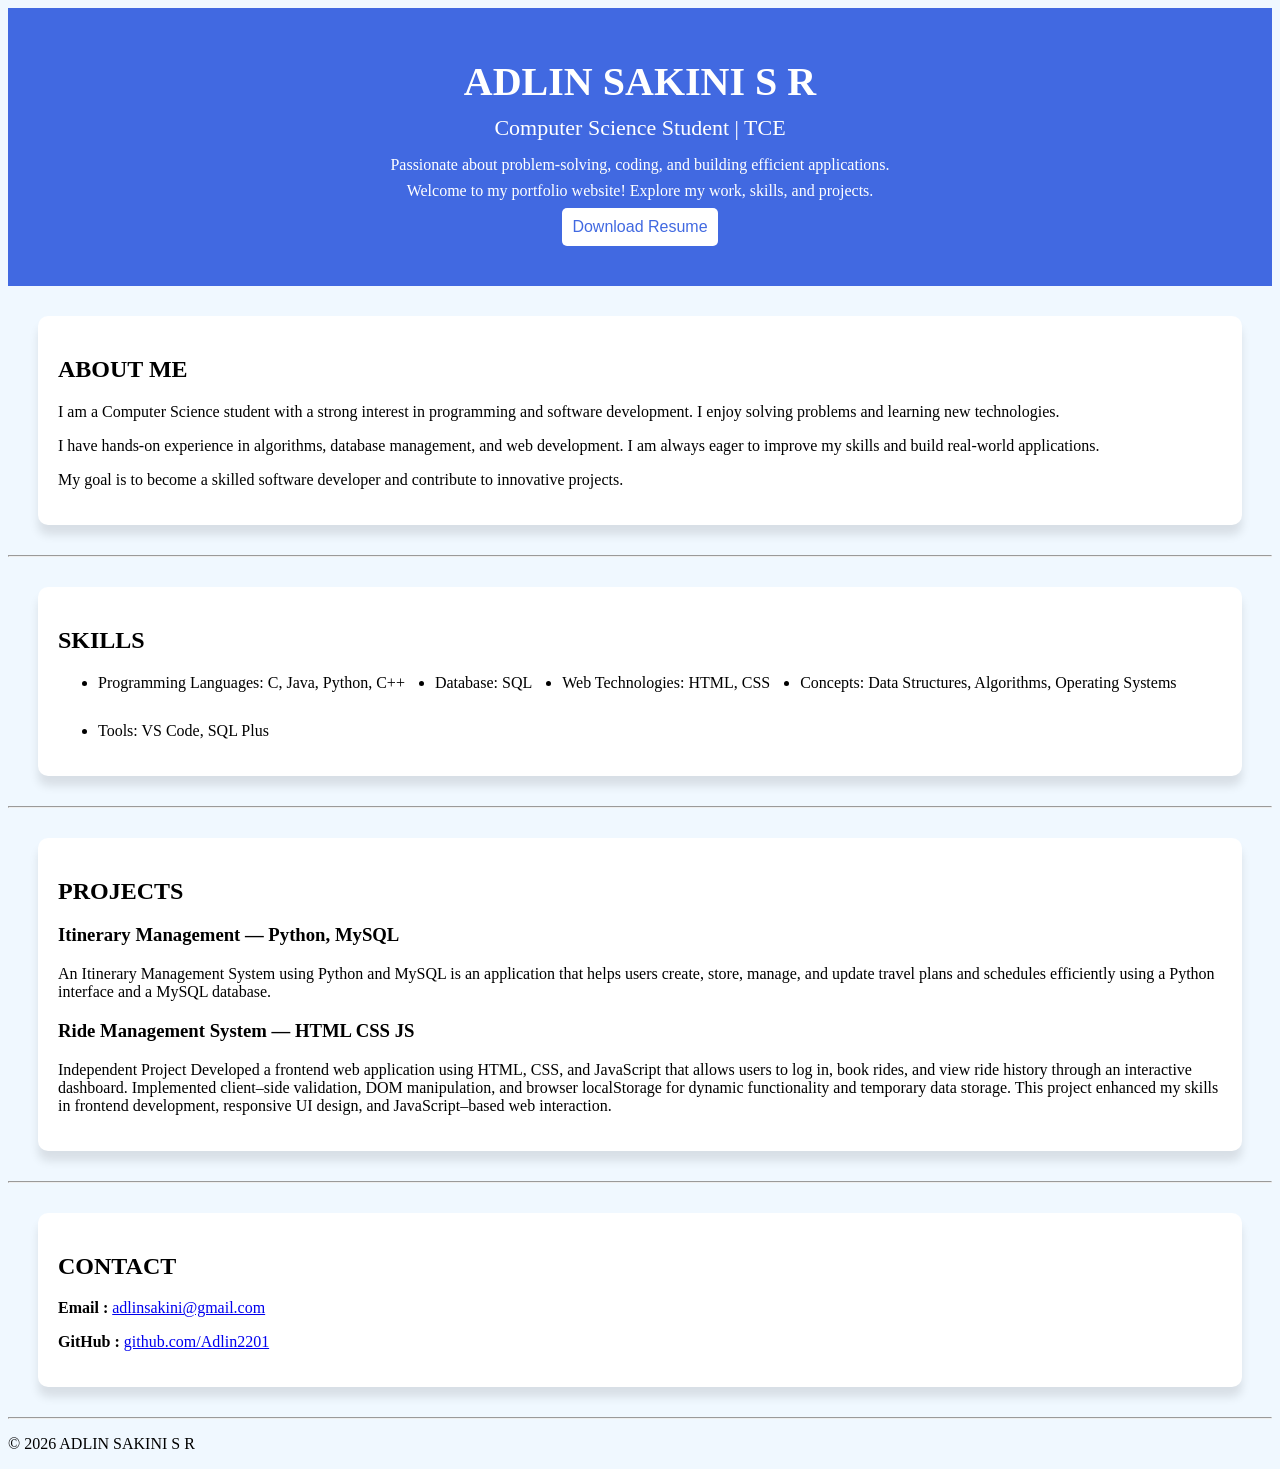
==== Portfolio/index.html @ 96f570a3 "Portfolio Added" ====
<!DOCTYPE html>
<html lang="en">
    <head>
        <meta charset="UTF-8">
        <meta name="viewport" content="width=device-width, initial-scale=1.0">
        <title>My portfolio</title>
        <link rel="stylesheet" href="style.css">
    </head>
    <body>
        <header>
            <h1>ADLIN SAKINI S R</h1>
            <h2>Computer Science Student | TCE</h2>
            <p>Passionate about problem-solving, coding, and building efficient applications.</p>
            <p>Welcome to my portfolio website! Explore my work, skills, and projects.</p>
            <button type="button">Download Resume</button>
        </header>
        <main>
        <section id="about">
            <h2>ABOUT ME</h2>
            <p>I am a Computer Science student with a strong interest in programming and software development. I enjoy solving problems and learning new technologies.</p>
            <p>I have hands-on experience in algorithms, database management, and web development. I am always eager to improve my skills and build real-world applications.</p>
            <p>My goal is to become a skilled software developer and contribute to innovative projects.</p>
        </section>
        <hr>
        <section id="skills">
            <h2>SKILLS</h2>
            <ul>
                <li>Programming Languages: C, Java, Python, C++</li>
                <li>Database: SQL</li>
                <li>Web Technologies: HTML, CSS</li>
                <li>Concepts: Data Structures, Algorithms, Operating Systems</li>
                <li>Tools: VS Code, SQL Plus</li>
            </ul>
        </section>
        <hr>
        <section id="projects">
            <h2>PROJECTS</h2>
            <article>
                <h3>Itinerary Management — Python, MySQL</h3>
                <p>An Itinerary Management System using Python and MySQL is an application that helps users create,
store, manage, and update travel plans and schedules efficiently using a Python interface and a MySQL database.</p>
            </article>
            <article>
                <h3>Ride Management System — HTML CSS JS</h3>
                <p>Independent Project Developed a frontend web application using HTML, CSS, and JavaScript that allows users to
log in, book rides, and view ride history through an interactive dashboard. Implemented client–side validation,
DOM manipulation, and browser localStorage for dynamic functionality and temporary data storage. This project
enhanced my skills in frontend development, responsive UI design, and JavaScript–based web interaction.</p>
            </article>
        </section>
        <hr>
        <section id="contact">
            <h2>CONTACT</h2>
            <p><strong>Email : </strong>
            <a href="mailto:adlinsakini@gmail.com">adlinsakini@gmail.com</a>
            </p>
            <p><strong>GitHub : </strong>
            <a href="https://github.com/Adlin2201" target="_blank">github.com/Adlin2201</a>
            </p>
        </section>
        <hr>
        </main>
        <footer>
            <p>© 2026 ADLIN SAKINI S R</p>
        </footer>
    </body>
</html>
---- Portfolio/style.css ----
header{
    background-color: royalblue;
    color:white;
    text-align: center;
    padding: 40px 20px;
}
header h1{
    font-size: 40px;
    margin: 10px 0;
}
header h2{
    font-size: 22px;
    font-weight: normal;
    margin: 5px 0 15px 0;
}
header p{
    font-size: 16px;
    margin: 8px 0;
}
body {
    background-color: aliceblue;
}
section{
    background-color: white;
    padding: 20px;
    margin: 30px 30px 30px 30px;
    border-radius: 10px;
    box-shadow: 0 10px 10px rgba(0, 0, 0, 0.1);
}
button {
    background-color: white;
    color: royalblue;
    border: none;
    padding: 10px 10px;
    font-size: 16px;
    border-radius: 5px;
    cursor: pointer;
    transition: 0.3s;
}
button:hover{
    background-color: lightgray;
}
#skills ul {
    display: flex;
    gap: 30px;
    flex-wrap: wrap;
}
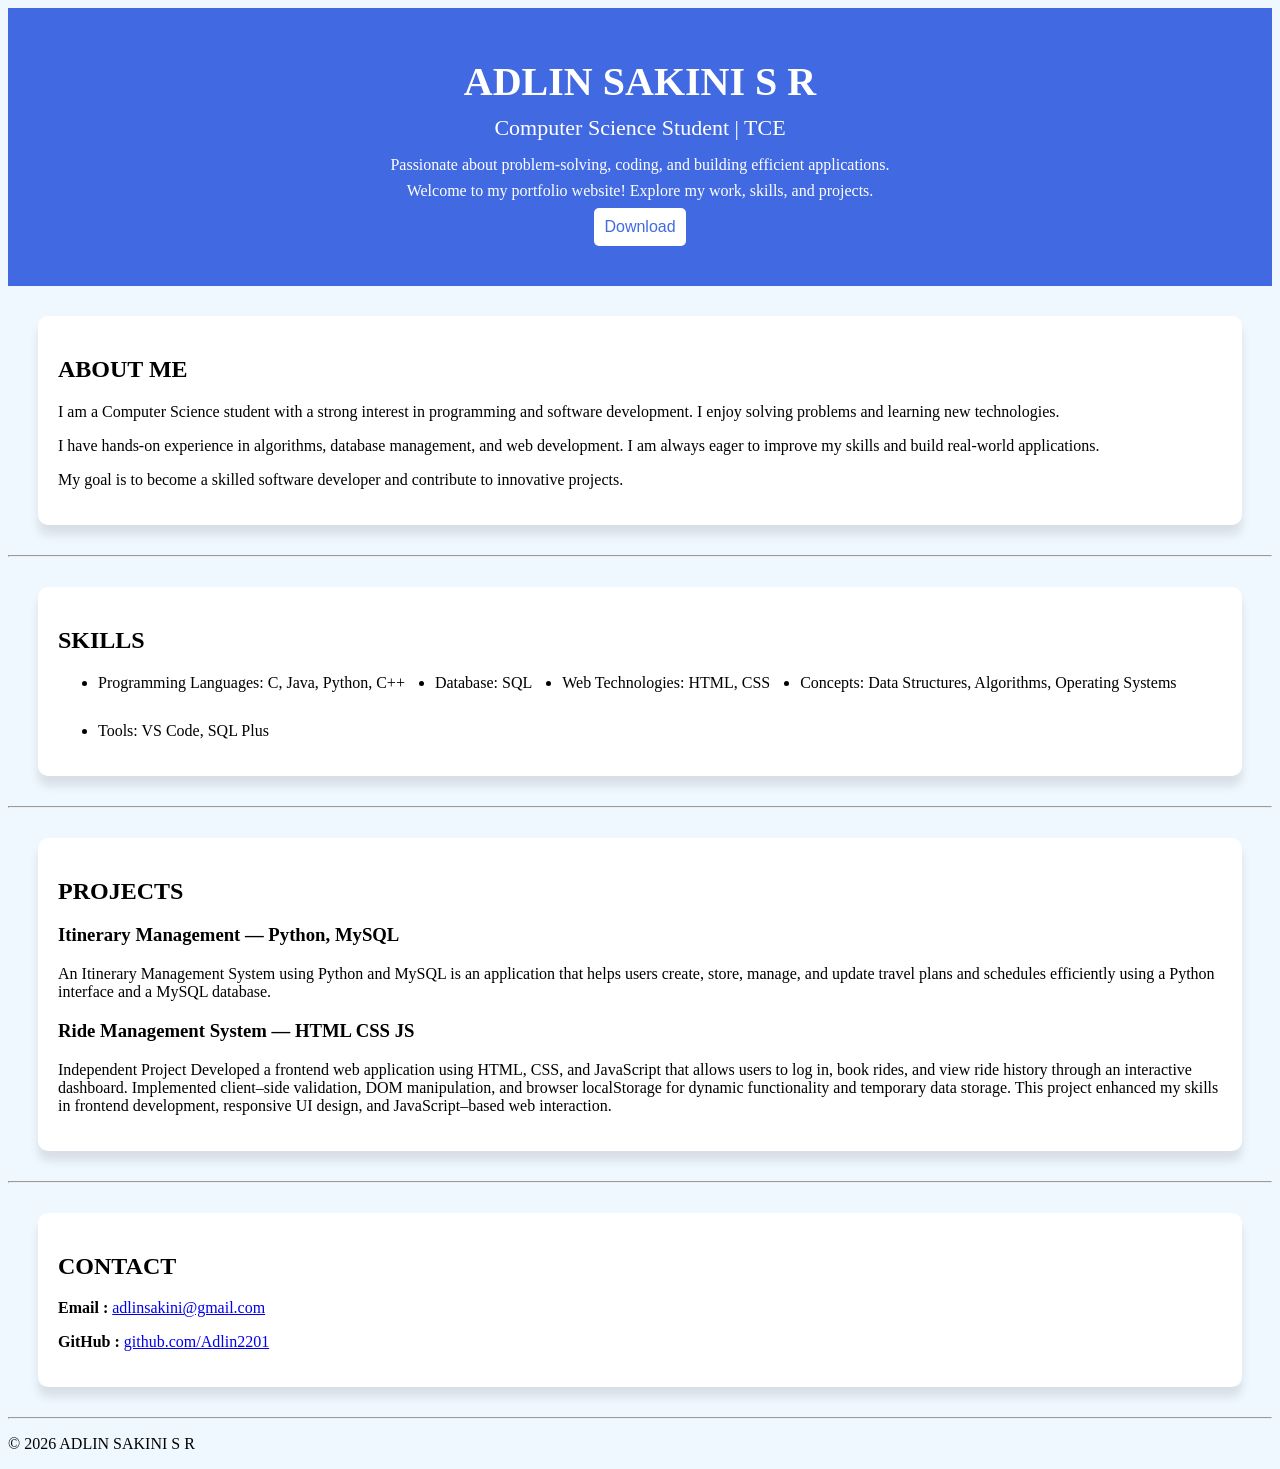
==== commit 949409c9: "Change button text from 'Download Resume' to 'Download'" ====
--- a/Portfolio/index.html
+++ b/Portfolio/index.html
@@ -2,7 +2,7 @@
 <html lang="en">
     <head>
         <meta charset="UTF-8">
-        <meta name="viewport" content="width=device-width, initial-scale=1.0">
+        <!--<meta name="viewport" content="width=device-width, initial-scale=1.0">-->
         <title>My portfolio</title>
         <link rel="stylesheet" href="style.css">
     </head>
@@ -12,7 +12,7 @@
             <h2>Computer Science Student | TCE</h2>
             <p>Passionate about problem-solving, coding, and building efficient applications.</p>
             <p>Welcome to my portfolio website! Explore my work, skills, and projects.</p>
-            <button type="button">Download Resume</button>
+            <button type="button">Download</button>
         </header>
         <main>
         <section id="about">
@@ -64,4 +64,4 @@
             <p>© 2026 ADLIN SAKINI S R</p>
         </footer>
     </body>
-</html>+</html>
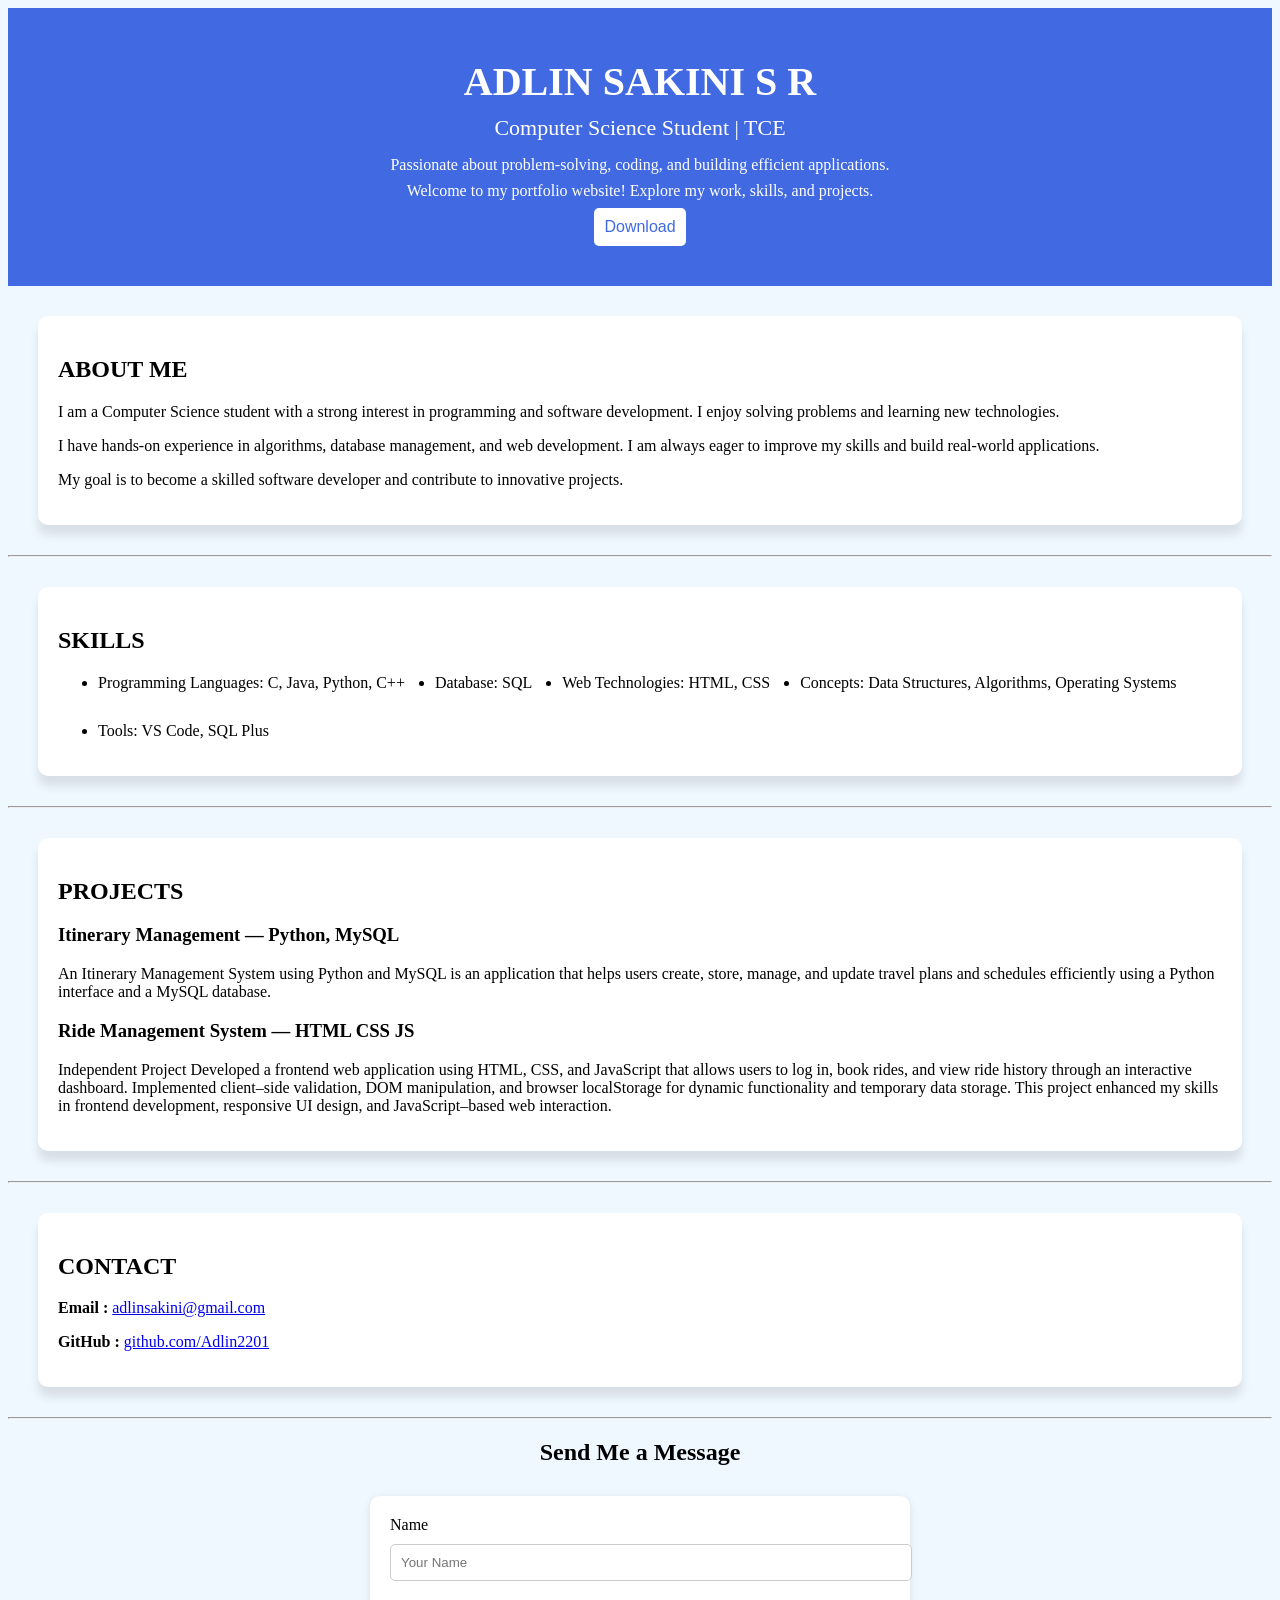
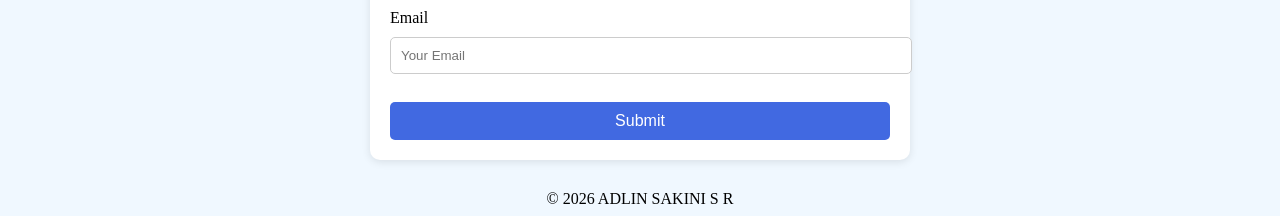
==== commit 6e0f0d3c: "JS is added" ====
--- a/Portfolio/index.html
+++ b/Portfolio/index.html
@@ -2,7 +2,7 @@
 <html lang="en">
     <head>
         <meta charset="UTF-8">
-        <!--<meta name="viewport" content="width=device-width, initial-scale=1.0">-->
+        <meta name="viewport" content="width=device-width, initial-scale=1.0">
         <title>My portfolio</title>
         <link rel="stylesheet" href="style.css">
     </head>
@@ -12,7 +12,7 @@
             <h2>Computer Science Student | TCE</h2>
             <p>Passionate about problem-solving, coding, and building efficient applications.</p>
             <p>Welcome to my portfolio website! Explore my work, skills, and projects.</p>
-            <button type="button">Download</button>
+            <button id="resumeBtn" type="button">Download</button>
         </header>
         <main>
         <section id="about">
@@ -59,9 +59,36 @@
             </p>
         </section>
         <hr>
+        <h2 style="text-align: center;">Send Me a Message</h2>
+        <form id="contactForm">
+        <label>Name</label>
+        <input type="text" id="name" placeholder="Your Name"><br><br>
+        <label>Email</label>
+        <input type="email" id="email" placeholder="Your Email"><br><br>
+        <button type="submit">Submit</button>
+        </form>
         </main>
-        <footer>
-            <p>© 2026 ADLIN SAKINI S R</p>
+        <footer style="text-align: center;">
+            © <span id="year"></span> ADLIN SAKINI S R
         </footer>
+        <script>
+            let btn = document.getElementById("resumeBtn");
+            btn.onclick = function() {
+                btn.innerText = "Downloading...";
+                window.open("resume.pdf");
+            };
+            window.onload=function(){
+                alert("Welcome to my portfolio website!");
+            };
+            document.getElementById("contactForm").addEventListener("submit", function(e) {
+                let name = document.getElementById("name").value;
+                let email = document.getElementById("email").value;
+                if (name === "" || email === "") {
+                    alert("Please fill all fields");
+                    e.preventDefault();
+                }
+            });
+            document.getElementById("year").innerHTML = new Date().getFullYear();
+        </script>
     </body>
 </html>
--- a/Portfolio/style.css
+++ b/Portfolio/style.css
@@ -44,4 +44,32 @@
     display: flex;
     gap: 30px;
     flex-wrap: wrap;
+}
+form {
+    background-color: white;
+    padding: 20px;
+    margin: 30px auto;
+    border-radius: 10px;
+    max-width: 500px;
+    box-shadow: 0 2px 8px rgba(0,0,0,0.1);
+}
+form input {
+    width: 100%;
+    padding: 10px;
+    margin: 10px 0;
+    border-radius: 5px;
+    border: 1px solid #ccc;
+}
+form input:focus {
+    border-color: royalblue;
+    outline: none;
+}
+form button {
+    background-color: royalblue;
+    color: white;
+    border: none;
+    padding: 10px;
+    width: 100%;
+    border-radius: 5px;
+    cursor: pointer;
 }
